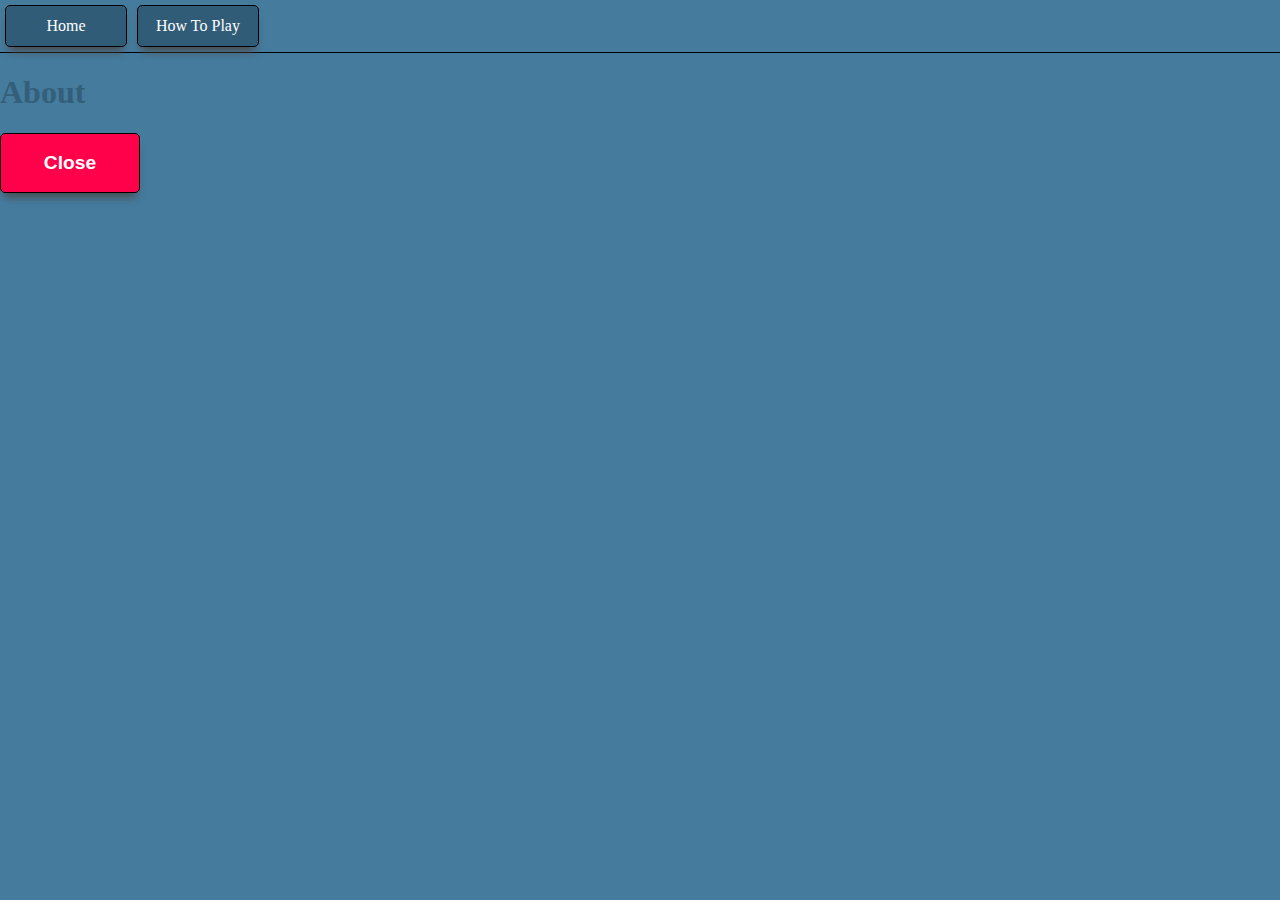
==== about.html @ e4283f25 "chooseRegion.html page added." ====
<!DOCTYPE html>
<html lang="en">
<head>
    <meta charset="UTF-8">
    <link href="index.css" rel="stylesheet">
    <title>About</title>
</head>
<body>
<header>
    <nav>
        <a href="./index.html">Home</a>
        <a href="./howToPlay.html">How To Play</a>
    </nav>
    <p id="pointsMessage"></p>
</header>
<h1>About</h1>
    <button id="btnHome">Close</button>
</body>
<script src="index.js"></script>
</html>
---- index.css ----
:root{
    --main-bg-color: #a5f8d3;
    --secondary-bg-color: #457B9D;
    --links-bg-color: #315C77;
    --font-color-buttons: #ffffff;
    --font-color-text: #335F7B;
    --button-bg-color: #ff004b;
    --button-border-color: #000000;
    --info-elements-color: #9EF01A;
    --info-font-color:#000000;
    --card-bg-color: #ffffff;
    --shadow-color: #4b4b4b;
    --header-footer-border-color: #000000;
}

body{
    background-color: var(--secondary-bg-color);
    color: var(--font-color-text);
    margin: 0;
}

footer, header{
    background-color: var(--secondary-bg-color);
    color: var(--font-color-buttons);
    min-height: 50px;
    min-width: 100vw;
    display: flex;
    flex-direction: row;
    justify-content: space-between;
}

header{
    border-bottom: var(--header-footer-border-color) solid 1px;
}

footer{
    border-top: var(--header-footer-border-color) solid 1px;
}
nav{
    display: flex;
    flex-direction: row;
    align-content: center;
}

#pointsMessage, #footerMessage{
    padding-right: 40px;
}

a{
    background-color: var(--links-bg-color);
    color: var(--font-color-buttons);
    text-decoration: none;
    min-height: 40px;
    min-width: 120px;
    display: flex;
    flex-direction: row;
    justify-content: center;
    align-items: center;
    margin: 5px;
}

 main{
     background-color: var(--main-bg-color);
     min-height: 90vh;
     width: 100vw;
     display: flex;
     flex-direction: column;
     justify-content: start;
     align-items: center;
 }


 section, .sectionInfo{
     display: flex;
     flex-direction: column;
     justify-content: space-between;
     align-items: center;
     min-height: 40vh;
 }

.resultCenterElement{
    display: flex;
    flex-direction: row;
    flex-wrap: wrap;
    justify-content: center;
    align-items: center;
}


.sectionRegions, .sectionCountries{
     display: flex;
     flex-direction: row;
     flex-wrap: wrap;
     justify-content: center;
     align-items: center;
 }

.sectionInfo{

}

 input{
     min-height: 40px;
     min-width: 280px;
     font-size: 1.2rem;
     border: var(--button-border-color) solid 1px;
     border-radius: 5px;
     box-shadow: 0 8px 8px -4px var(--shadow-color);
 }

a, .regionCard, .regionCardClicked, .countryCard,
.countryCardClicked, .asideInfoFact, .infoArticle{
    border: var(--button-border-color) solid 1px;
    border-radius: 5px;
    box-shadow: 0 8px 8px -4px var(--shadow-color);
}


 .regionCard, .regionCardClicked, .countryCard,
 .countryCardClicked, .infoArticle{
     display: flex;
     flex-direction: column;
     justify-items: center;
     align-items: center;
     padding-top: 20px;
     background-color: var(--card-bg-color);
 }

 .regionCard, .regionCardClicked{
     min-width: 200px;
     min-height: 260px;
     margin: 20px;
 }


 .regionCardClicked, .countryCardClicked{
     border: var(--button-bg-color) solid 3px;
     box-shadow: 0 8px 8px -4px var(--button-bg-color);
 }

.imgRegion{
    height: 180px;
    width: 180px;
}

.countryCard, .countryCardClicked{
    height: 200px;
    width: 300px;
    margin: 20px;
}

.imgCountry{
    height: 180px;
    width: 280px;
}


button{
     background-color: var(--button-bg-color);
     color: var(--font-color-buttons);
     height: 60px;
     width: 140px;
     font-size: 1.2em;
     font-weight: bold;
     border: var(--button-border-color) solid 1px;
     border-radius: 5px;
     box-shadow: 0 8px 8px -4px var(--shadow-color);
 }


.btnInfo, .asideInfoFact{
    background-color: var(--info-elements-color);
    color: var(--info-font-color);
}

article{
    display: flex;
    flex-direction: column;
    justify-items: center;
    align-items: center;
    text-align: center;
}

.infoArticle{
    width: 400px;
    height: auto;
}

.asideInfoFact{
    height: 300px;
    width: 400px;
    border: var(--button-border-color) solid 1px;
    display: flex;
    align-items: center;
    justify-items: center;
    text-align: center;
}

.buttonsBottomRow, .buttonBottom{
    width: 400px;
    display: flex;
    flex-direction: row;
    justify-content: space-between;
    flex-wrap: wrap;
}

.buttonBottom{
    justify-content: center;
}

button:hover, .regionCard:hover, .countryCard:hover{
     cursor: pointer;
 }
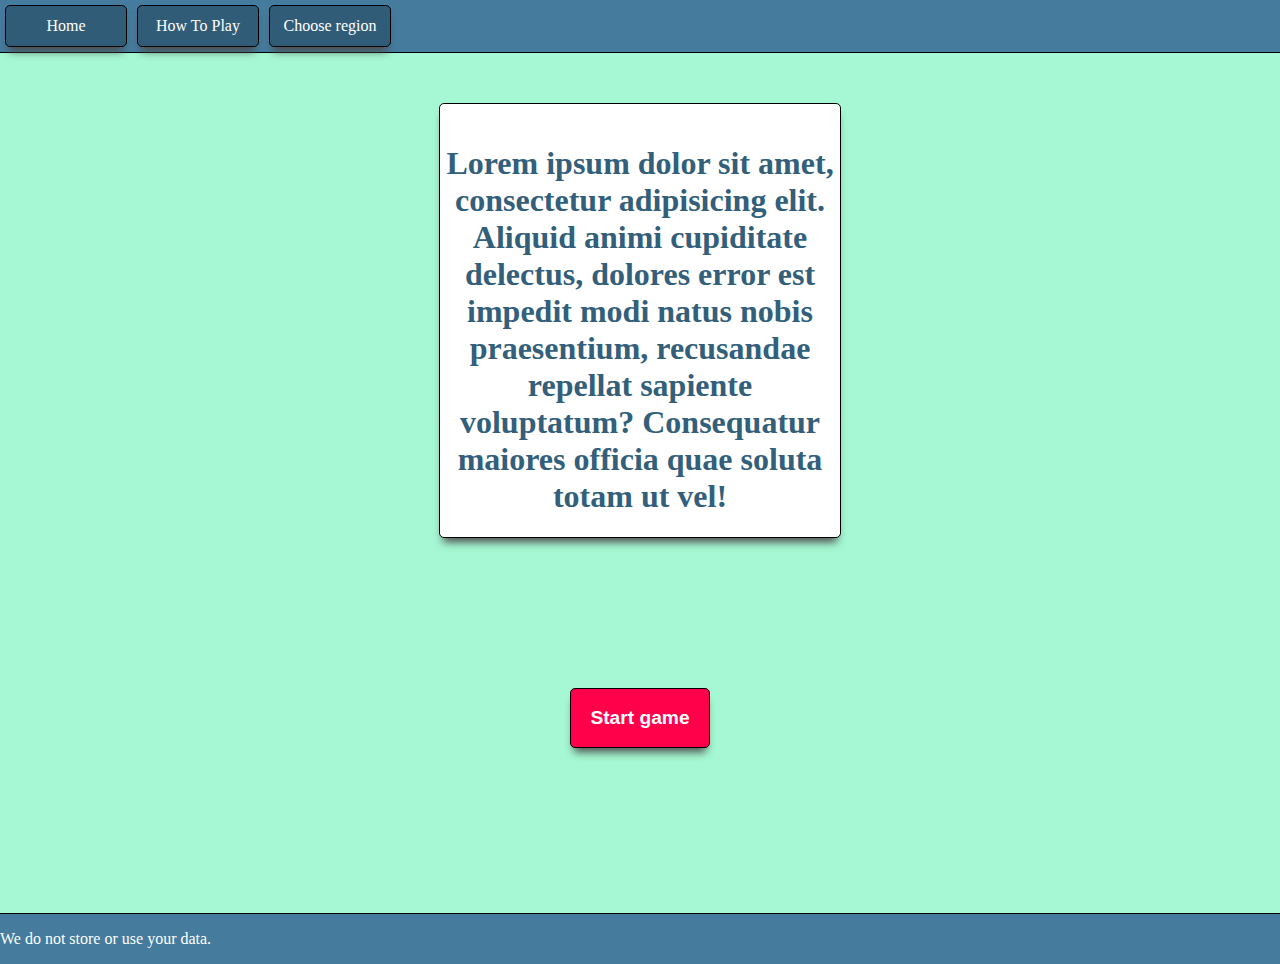
==== commit 4b7623e3: "about page added." ====
--- a/about.html
+++ b/about.html
@@ -10,11 +10,23 @@
     <nav>
         <a href="./index.html">Home</a>
         <a href="./howToPlay.html">How To Play</a>
+        <a href="./chooseRegion.html">Choose region</a>
     </nav>
-    <p id="pointsMessage"></p>
 </header>
-<h1>About</h1>
-    <button id="btnHome">Close</button>
+<main class="infoPages">
+    <article class="infoArticle">
+        <h1>Lorem ipsum dolor sit amet, consectetur adipisicing elit.
+            Aliquid animi cupiditate delectus, dolores error est impedit
+            modi natus nobis praesentium, recusandae repellat sapiente voluptatum?
+            Consequatur maiores officia quae soluta totam ut vel!</h1>
+    </article>
+    <section class="buttonBottom">
+        <button id="btnAbout">Start game</button>
+    </section>
+</main>
+<footer>
+    <p id="footerMessage">We do not store or use your data.</p>
+</footer>
 </body>
 <script src="index.js"></script>
 </html>--- a/index.css
+++ b/index.css
@@ -70,7 +70,7 @@
  }
 
 
- section, .sectionInfo{
+ section{
      display: flex;
      flex-direction: column;
      justify-content: space-between;
@@ -95,11 +95,11 @@
      align-items: center;
  }
 
-.sectionInfo{
-
-}
-
- input{
+.infoPages{
+    padding-top: 50px;
+}
+
+input{
      min-height: 40px;
      min-width: 280px;
      font-size: 1.2rem;
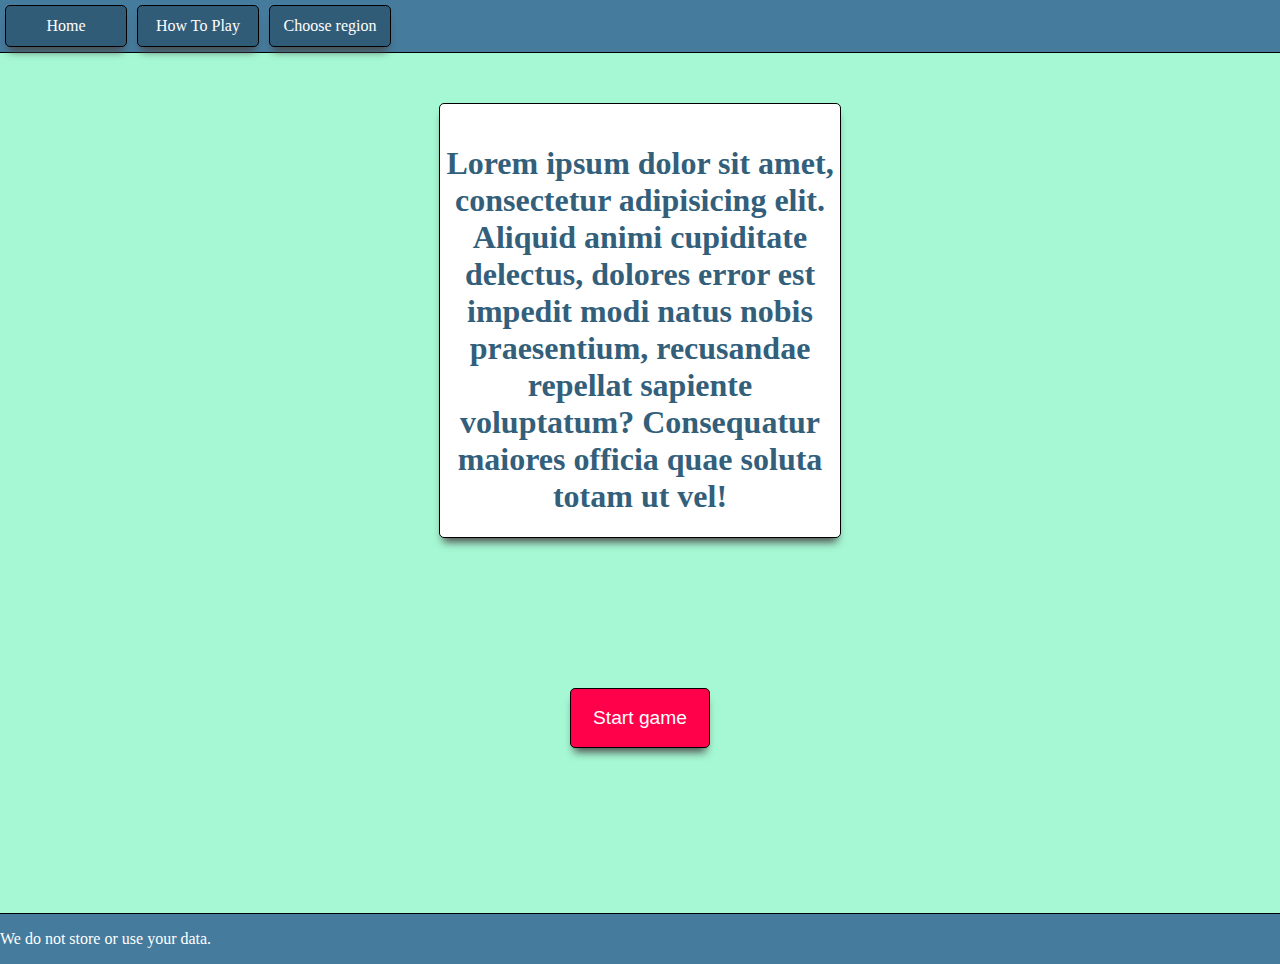
==== commit 429366ee: "Mobile devices css handling added." ====
--- a/about.html
+++ b/about.html
@@ -3,6 +3,7 @@
 <head>
     <meta charset="UTF-8">
     <link href="index.css" rel="stylesheet">
+    <meta name="viewport" content="width=device-width, initial-scale=1.0">
     <title>About</title>
 </head>
 <body>
@@ -29,4 +30,4 @@
 </footer>
 </body>
 <script src="index.js"></script>
-</html>+</html>
--- a/index.css
+++ b/index.css
@@ -19,6 +19,10 @@
     margin: 0;
 }
 
+h1, h2, h3, p{
+    text-align: center;
+}
+
 footer, header{
     background-color: var(--secondary-bg-color);
     color: var(--font-color-buttons);
@@ -79,15 +83,16 @@
  }
 
 .resultCenterElement{
-    display: flex;
-    flex-direction: row;
-    flex-wrap: wrap;
-    justify-content: center;
+    width: 90vw;
+    max-width: 1200px;
+    display: flex;
+    flex-direction: row;
+    justify-content: space-between;
     align-items: center;
 }
 
 
-.sectionRegions, .sectionCountries{
+.sectionRegions, .sectionCountries, .result-section{
      display: flex;
      flex-direction: row;
      flex-wrap: wrap;
@@ -95,6 +100,24 @@
      align-items: center;
  }
 
+.result-section{
+    width: 300px;
+}
+
+
+.result-aside{
+    height: 200px;
+    width: 300px;
+    border: var(--button-border-color) solid 1px;
+    display: flex;
+    align-items: center;
+    justify-items: center;
+    text-align: center;
+}
+
+#resultFact{
+    width: 300px;
+}
 .infoPages{
     padding-top: 50px;
 }
@@ -109,7 +132,7 @@
  }
 
 a, .regionCard, .regionCardClicked, .countryCard,
-.countryCardClicked, .asideInfoFact, .infoArticle{
+.countryCardClicked, .result-aside, .infoArticle{
     border: var(--button-border-color) solid 1px;
     border-radius: 5px;
     box-shadow: 0 8px 8px -4px var(--shadow-color);
@@ -161,24 +184,22 @@
      height: 60px;
      width: 140px;
      font-size: 1.2em;
-     font-weight: bold;
+     font-weight: normal;
      border: var(--button-border-color) solid 1px;
      border-radius: 5px;
      box-shadow: 0 8px 8px -4px var(--shadow-color);
  }
 
 
-.btnInfo, .asideInfoFact{
+.btnInfo, .result-aside{
     background-color: var(--info-elements-color);
     color: var(--info-font-color);
 }
 
 article{
-    display: flex;
-    flex-direction: column;
-    justify-items: center;
-    align-items: center;
+    width: 300px;
     text-align: center;
+
 }
 
 .infoArticle{
@@ -186,18 +207,8 @@
     height: auto;
 }
 
-.asideInfoFact{
-    height: 300px;
-    width: 400px;
-    border: var(--button-border-color) solid 1px;
-    display: flex;
-    align-items: center;
-    justify-items: center;
-    text-align: center;
-}
-
 .buttonsBottomRow, .buttonBottom{
-    width: 400px;
+    width: 300px;
     display: flex;
     flex-direction: row;
     justify-content: space-between;
@@ -211,3 +222,26 @@
 button:hover, .regionCard:hover, .countryCard:hover{
      cursor: pointer;
  }
+
+
+@media  (max-width: 960px) {
+    body, .resultCenterElement{
+        width: 100vw;
+
+    }
+    .resultCenterElement{
+        display: flex;
+        flex-direction: column;
+        justify-content: center;
+        align-items: center;
+        padding: 20px;
+    }
+    .result-section{
+        height: auto;
+    }
+
+    .btnInfo{
+        margin-bottom: 30px;
+    }
+
+}
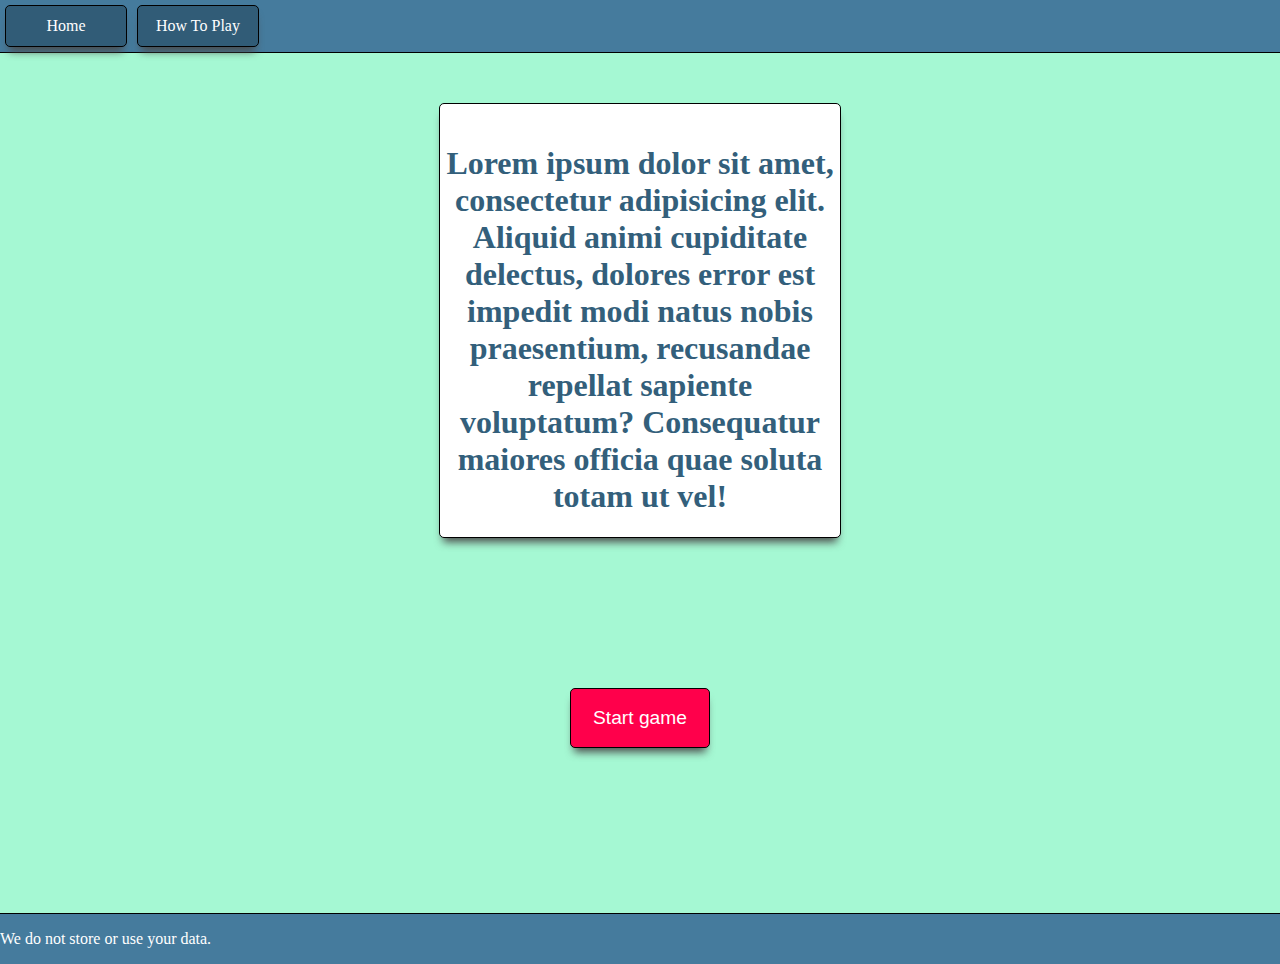
==== commit 3ebcebda: "Redirection added." ====
--- a/about.html
+++ b/about.html
@@ -9,9 +9,8 @@
 <body>
 <header>
     <nav>
-        <a href="./index.html">Home</a>
-        <a href="./howToPlay.html">How To Play</a>
-        <a href="./chooseRegion.html">Choose region</a>
+        <a class="navBtn" href="./index.html">Home</a>
+        <a class="navBtn" href="./howToPlay.html">How To Play</a>
     </nav>
 </header>
 <main class="infoPages">
@@ -22,7 +21,9 @@
             Consequatur maiores officia quae soluta totam ut vel!</h1>
     </article>
     <section class="buttonBottom">
-        <button id="btnAbout">Start game</button>
+        <a href="./index.html">
+            <button>Start game</button>
+        </a>
     </section>
 </main>
 <footer>
--- a/index.css
+++ b/index.css
@@ -50,7 +50,10 @@
     padding-right: 40px;
 }
 
-a{
+
+
+
+.navBtn {
     background-color: var(--links-bg-color);
     color: var(--font-color-buttons);
     text-decoration: none;
@@ -131,7 +134,7 @@
      box-shadow: 0 8px 8px -4px var(--shadow-color);
  }
 
-a, .regionCard, .regionCardClicked, .countryCard,
+.navBtn, .regionCard, .regionCardClicked, .countryCard,
 .countryCardClicked, .result-aside, .infoArticle{
     border: var(--button-border-color) solid 1px;
     border-radius: 5px;
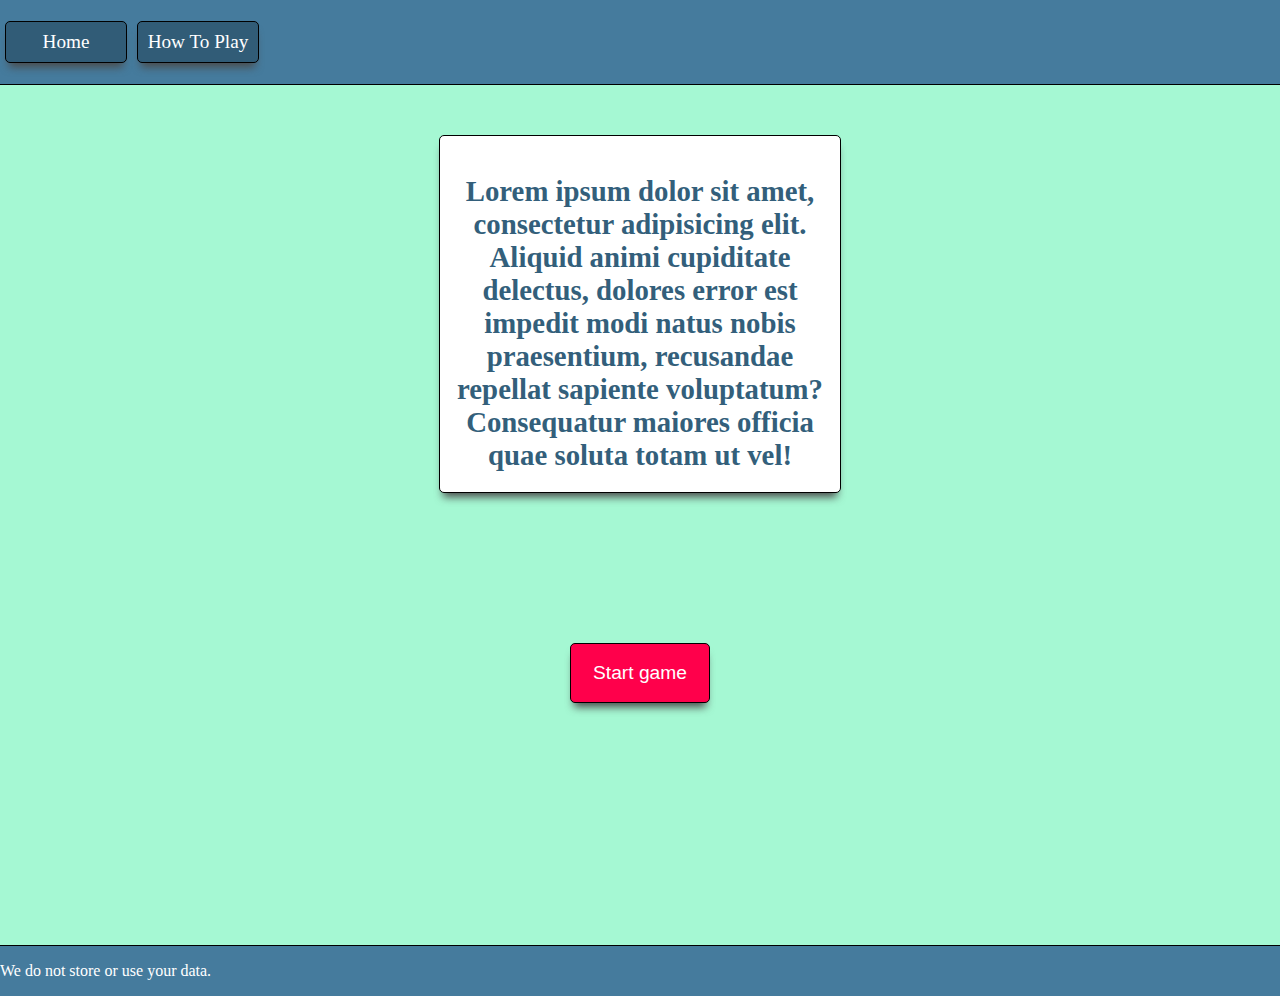
==== commit 425a4a62: "hamburger menu for mobile added." ====
--- a/about.html
+++ b/about.html
@@ -9,8 +9,11 @@
 <body>
 <header>
     <nav>
-        <a class="navBtn" href="./index.html">Home</a>
-        <a class="navBtn" href="./howToPlay.html">How To Play</a>
+        <img src="./Assets/Graphics/hamburgerMenu.png" alt="menu" id="btnHamburgerMenu">
+        <ul id="hamburgerMenu">
+            <li><a href="./index.html">Home</a></li>
+            <li><a href="./howToPlay.html">How To Play</a></li>
+        </ul>
     </nav>
 </header>
 <main class="infoPages">
--- a/index.css
+++ b/index.css
@@ -5,10 +5,13 @@
     --font-color-buttons: #ffffff;
     --font-color-text: #335F7B;
     --button-bg-color: #ff004b;
+    --button-bg-color-disabled: #f89eb8;
     --button-border-color: #000000;
     --info-elements-color: #9EF01A;
     --info-font-color:#000000;
     --card-bg-color: #ffffff;
+    --card-clicked-color: #9EF01A;
+    --card-clicked-shadow: #000000;
     --shadow-color: #4b4b4b;
     --header-footer-border-color: #000000;
 }
@@ -21,6 +24,16 @@
 
 h1, h2, h3, p{
     text-align: center;
+}
+
+
+h1{
+    font-size: 1.8rem;
+}
+
+li{
+    font-size: 1.2rem;
+    list-style: none;
 }
 
 footer, header{
@@ -40,20 +53,70 @@
 footer{
     border-top: var(--header-footer-border-color) solid 1px;
 }
+
 nav{
     display: flex;
+    flex-wrap: wrap;
     flex-direction: row;
     align-content: center;
 }
 
-#pointsMessage, #footerMessage{
-    padding-right: 40px;
-}
-
-
-
-
-.navBtn {
+#hamburgerMenu{
+    display: flex;
+    flex-direction: row;
+    justify-content: space-between;
+    padding: 0;
+}
+
+#btnHamburgerMenu{
+    display: none;
+}
+
+ main{
+     background-color: var(--main-bg-color);
+     min-height: 90vh;
+     width: 100vw;
+     display: flex;
+     flex-direction: column;
+     justify-content: start;
+     align-items: center;
+ }
+
+ section{
+     display: flex;
+     flex-direction: column;
+     justify-content: space-between;
+     align-items: center;
+     min-height: 40vh;
+ }
+
+article{
+    width: 300px;
+    text-align: center;
+}
+
+input{
+    min-height: 40px;
+    min-width: 280px;
+    font-size: 1.2rem;
+    border: var(--button-border-color) solid 1px;
+    border-radius: 5px;
+    box-shadow: 0 8px 8px -4px var(--shadow-color);
+}
+
+button{
+    background-color: var(--button-bg-color);
+    color: var(--font-color-buttons);
+    height: 60px;
+    width: 140px;
+    font-size: 1.2em;
+    font-weight: normal;
+    border: var(--button-border-color) solid 1px;
+    border-radius: 5px;
+    box-shadow: 0 8px 8px -4px var(--shadow-color);
+}
+
+.navBtn, li a {
     background-color: var(--links-bg-color);
     color: var(--font-color-buttons);
     text-decoration: none;
@@ -66,24 +129,9 @@
     margin: 5px;
 }
 
- main{
-     background-color: var(--main-bg-color);
-     min-height: 90vh;
-     width: 100vw;
-     display: flex;
-     flex-direction: column;
-     justify-content: start;
-     align-items: center;
- }
-
-
- section{
-     display: flex;
-     flex-direction: column;
-     justify-content: space-between;
-     align-items: center;
-     min-height: 40vh;
- }
+.btnSubmitAnswerDisabled{
+    background-color: var( --button-bg-color-disabled);
+}
 
 .resultCenterElement{
     width: 90vw;
@@ -121,77 +169,71 @@
 #resultFact{
     width: 300px;
 }
+
+#pointsMessage, #footerMessage {
+    padding-right: 40px;
+}
 .infoPages{
     padding-top: 50px;
 }
 
-input{
-     min-height: 40px;
-     min-width: 280px;
-     font-size: 1.2rem;
-     border: var(--button-border-color) solid 1px;
-     border-radius: 5px;
-     box-shadow: 0 8px 8px -4px var(--shadow-color);
- }
-
-.navBtn, .regionCard, .regionCardClicked, .countryCard,
-.countryCardClicked, .result-aside, .infoArticle{
+
+.navBtn, li a, .regionCard, .result-aside, .infoArticle,.countryCard, #map{
     border: var(--button-border-color) solid 1px;
     border-radius: 5px;
     box-shadow: 0 8px 8px -4px var(--shadow-color);
 }
 
 
- .regionCard, .regionCardClicked, .countryCard,
- .countryCardClicked, .infoArticle{
+ .regionCard, .infoArticle{
      display: flex;
      flex-direction: column;
      justify-items: center;
      align-items: center;
      padding-top: 20px;
      background-color: var(--card-bg-color);
- }
-
- .regionCard, .regionCardClicked{
+     color: var(--font-color-text);
+     font-size: 16px;
+ }
+
+ .regionCard{
      min-width: 200px;
      min-height: 260px;
      margin: 20px;
+     background-position: center;
+     background-repeat: no-repeat;
+     background-size: 180px 180px;
+     display: flex;
+     flex-direction: row;
+     justify-content: center;
+     align-items: end;
+     font-size: 1.4rem;
  }
 
 
  .regionCardClicked, .countryCardClicked{
      border: var(--button-bg-color) solid 3px;
-     box-shadow: 0 8px 8px -4px var(--button-bg-color);
- }
-
-.imgRegion{
-    height: 180px;
-    width: 180px;
-}
+     box-shadow: 5px 5px 15px 5px var(--button-bg-color);
+     border-radius: 5px;
+     font-size: 5rem;
+     color: var( --card-clicked-color);
+     text-shadow: 0 0 10px var(--card-clicked-shadow);
+     display: flex;
+     justify-content: center;
+     align-items: end;
+ }
 
 .countryCard, .countryCardClicked{
+    background-position: center;
+    background-repeat: no-repeat;
+    background-size: 300px 200px;
+}
+
+.countryCard, .countryCardClicked, #map{
     height: 200px;
     width: 300px;
     margin: 20px;
 }
-
-.imgCountry{
-    height: 180px;
-    width: 280px;
-}
-
-
-button{
-     background-color: var(--button-bg-color);
-     color: var(--font-color-buttons);
-     height: 60px;
-     width: 140px;
-     font-size: 1.2em;
-     font-weight: normal;
-     border: var(--button-border-color) solid 1px;
-     border-radius: 5px;
-     box-shadow: 0 8px 8px -4px var(--shadow-color);
- }
 
 
 .btnInfo, .result-aside{
@@ -199,11 +241,6 @@
     color: var(--info-font-color);
 }
 
-article{
-    width: 300px;
-    text-align: center;
-
-}
 
 .infoArticle{
     width: 400px;
@@ -217,6 +254,9 @@
     justify-content: space-between;
     flex-wrap: wrap;
 }
+.btnInfo{
+    width: 160px;
+}
 
 .buttonBottom{
     justify-content: center;
@@ -227,10 +267,49 @@
  }
 
 
-@media  (max-width: 960px) {
+@media screen and (max-width: 960px) {
     body, .resultCenterElement{
         width: 100vw;
-
+    }
+
+    button, li a{
+        font-size: 1.0rem;
+    }
+
+    #hamburgerMenu{
+        display: none;
+    }
+
+    #btnHamburgerMenu{
+        display: block;
+        height: 30px;
+        width: 50px;
+        margin: 9px 26px;
+    }
+
+    #hamburgerMenu.menuMobile {
+        width: 100%;
+        display: flex;
+        flex-direction: column;
+        justify-content: start;
+        align-items: start;
+    }
+
+    #btnHamburgerMenu:hover{
+        cursor: pointer;
+    }
+
+    .navBtn {
+        display: none;
+    }
+
+    h1{
+        font-size: 1.8rem;
+    }
+
+    .infoArticle{
+        width: 300px;
+        height: auto;
     }
     .resultCenterElement{
         display: flex;
@@ -243,6 +322,7 @@
         height: auto;
     }
 
+
     .btnInfo{
         margin-bottom: 30px;
     }
